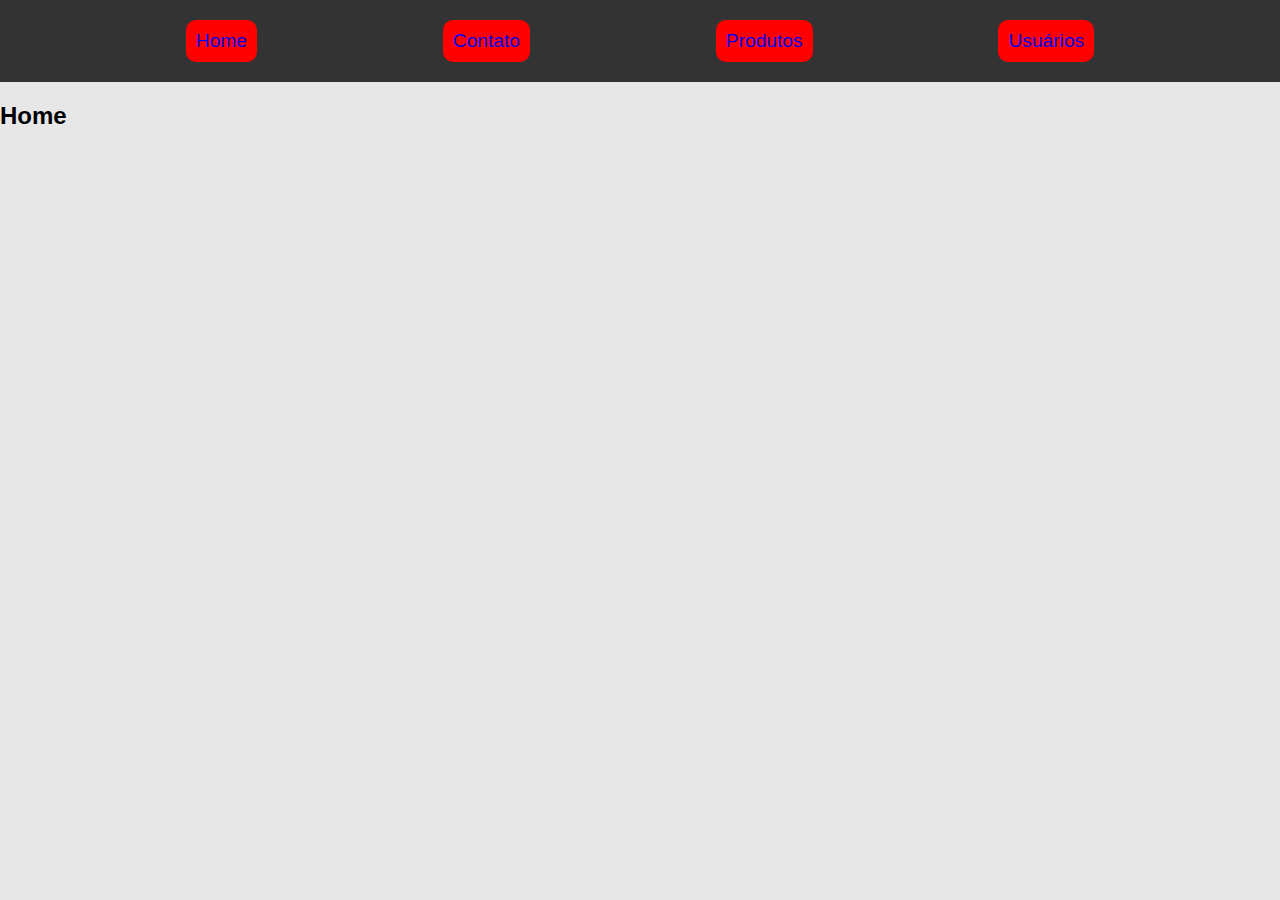
==== home/index.html @ bdb706c5 "first commit" ====
<!DOCTYPE html>
<html lang="pt-br">
  <head>
    <meta charset="UTF-8" />
    <meta name="viewport" content="width=device-width, initial-scale=1.0" />
    <meta http-equiv="X-UA-Compatible" content="IE=edge" />
    <link rel="stylesheet" href="../styles.css" />
    <title>Document</title>
  </head>
  <body>
    <header class="header"></header>
    <h2>Home</h2>
    </div>
    <script src="../includeHeader.js"></script>
    <script src="script.js"></script>
  </body>
</html>
---- styles.css ----
body {
  font-family: 'Open Sans', sans-serif;
  background-color: #e7e7e7;
  margin: 0;
}

.header {
  background-color: #333;
  color: #fff;
  padding: 10px 0;
  display: flex;
  justify-content: space-evenly;
  width: 100%;
}

.header a {
  font-size: larger;
  padding: 10px;
  background-color: red;
  border-radius: 10px;
  cursor: pointer;
  text-decoration: none;
}

a:visited {
  color: inherit;
}
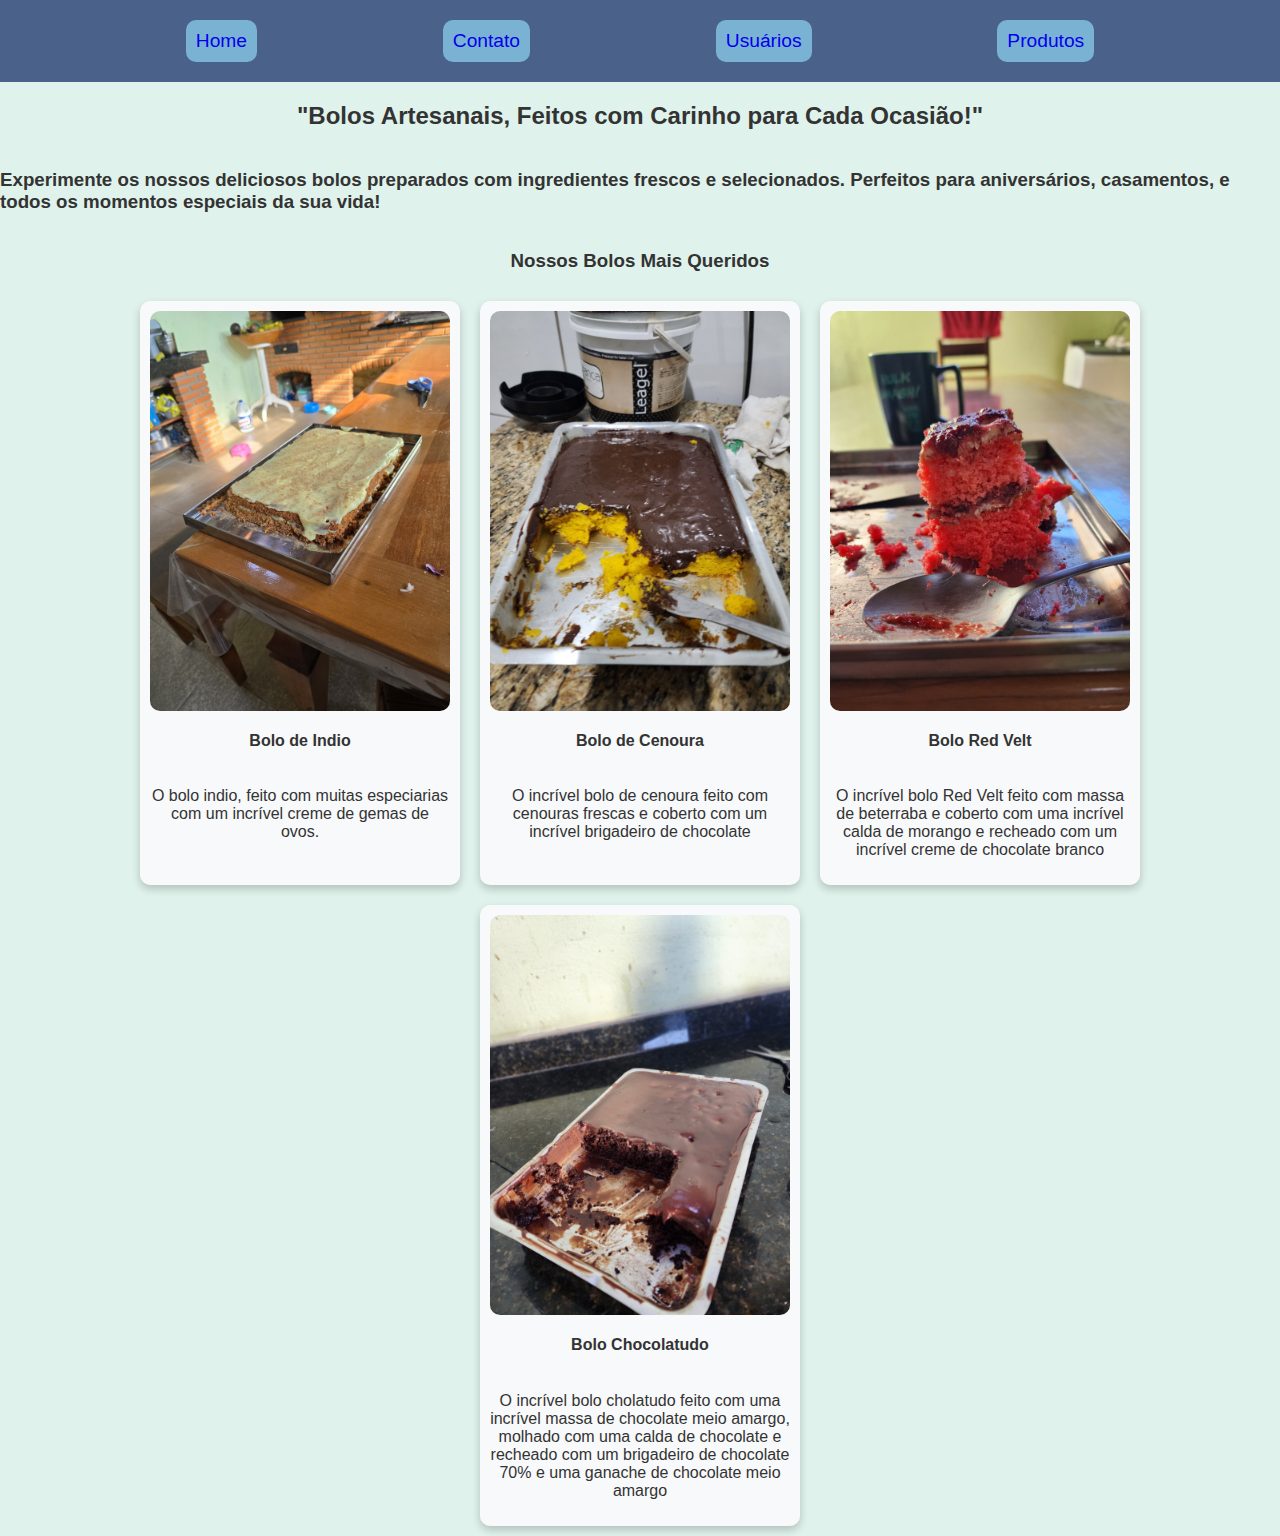
==== commit babdc2be: "feat: :sparkles: criando tela index" ====
--- a/home/index.html
+++ b/home/index.html
@@ -9,7 +9,50 @@
   </head>
   <body>
     <header class="header"></header>
-    <h2>Home</h2>
+    <div class="index">
+      <h2>"Bolos Artesanais, Feitos com Carinho para Cada Ocasião!"</h2>
+      <h3>
+        Experimente os nossos deliciosos bolos preparados com ingredientes
+        frescos e selecionados. Perfeitos para aniversários, casamentos, e todos
+        os momentos especiais da sua vida!
+      </h3>
+      <h3>Nossos Bolos Mais Queridos</h3>
+      <div class="index-cakes">
+        <div class="index-cake-card">
+          <img src="../assets/bolo-indio.jpg" alt="Bolo de Chocolate" />
+          <h4>Bolo de Indio</h4>
+          <p>
+            O bolo indio, feito com muitas especiarias com um incrível creme de
+            gemas de ovos.
+          </p>
+        </div>
+        <div class="index-cake-card">
+          <img src="../assets/bolo-cenoura.jpg" alt="Bolo de Chocolate" />
+          <h4>Bolo de Cenoura</h4>
+          <p>
+            O incrível bolo de cenoura feito com cenouras frescas e coberto com
+            um incrível brigadeiro de chocolate
+          </p>
+        </div>
+        <div class="index-cake-card">
+          <img src="../assets/bolo-red-velt.jpg" alt="Bolo de Chocolate" />
+          <h4>Bolo Red Velt</h4>
+          <p>
+            O incrível bolo Red Velt feito com massa de beterraba e coberto com
+            uma incrível calda de morango e recheado com um incrível creme de
+            chocolate branco
+          </p>
+        </div>
+        <div class="index-cake-card">
+          <img src="../assets/bolo-chocolatudo.jpg" alt="Bolo de Chocolate" />
+          <h4>Bolo Chocolatudo</h4>
+          <p>
+            O incrível bolo cholatudo feito com uma incrível massa de chocolate
+            meio amargo, molhado com uma calda de chocolate e recheado com um
+            brigadeiro de chocolate 70% e uma ganache de chocolate meio amargo
+          </p>
+        </div>
+      </div>
     </div>
     <script src="../includeHeader.js"></script>
     <script src="script.js"></script>
--- a/styles.css
+++ b/styles.css
@@ -1,12 +1,12 @@
 body {
   font-family: 'Open Sans', sans-serif;
-  background-color: #e7e7e7;
+  background-color: #dff2eb;
   margin: 0;
 }
 
 .header {
-  background-color: #333;
-  color: #fff;
+  background-color: #4a628a;
+  color: #2c3e50;
   padding: 10px 0;
   display: flex;
   justify-content: space-evenly;
@@ -16,7 +16,7 @@
 .header a {
   font-size: larger;
   padding: 10px;
-  background-color: red;
+  background-color: #7ab2d3;
   border-radius: 10px;
   cursor: pointer;
   text-decoration: none;
@@ -25,3 +25,46 @@
 a:visited {
   color: inherit;
 }
+
+.header a:hover {
+  background-color: #b9e5e8;
+}
+
+.index {
+  display: flex;
+  flex-direction: column;
+  align-items: center;
+  height: 100vh;
+  color: #333333;
+}
+
+.index-cakes {
+  display: flex;
+  flex-wrap: wrap;
+  justify-content: center;
+}
+
+.index-cake-card {
+  display: flex;
+  flex-direction: column;
+  align-items: center;
+  background-color: #f8f9fa;
+  border-radius: 10px;
+  margin: 10px;
+  padding: 10px;
+  width: 300px;
+  box-shadow: 0 4px 8px 0 rgba(0, 0, 0, 0.2);
+  transition: 0.3s;
+  text-align: center;
+}
+
+.index-cake-card img {
+  width: 100%;
+  border-radius: 10px;
+}
+
+.index-cake-card:hover {
+  transform: scale(1.05);
+  box-shadow: 0 8px 16px 0 rgba(0, 0, 0, 0.3);
+  cursor: pointer;
+}
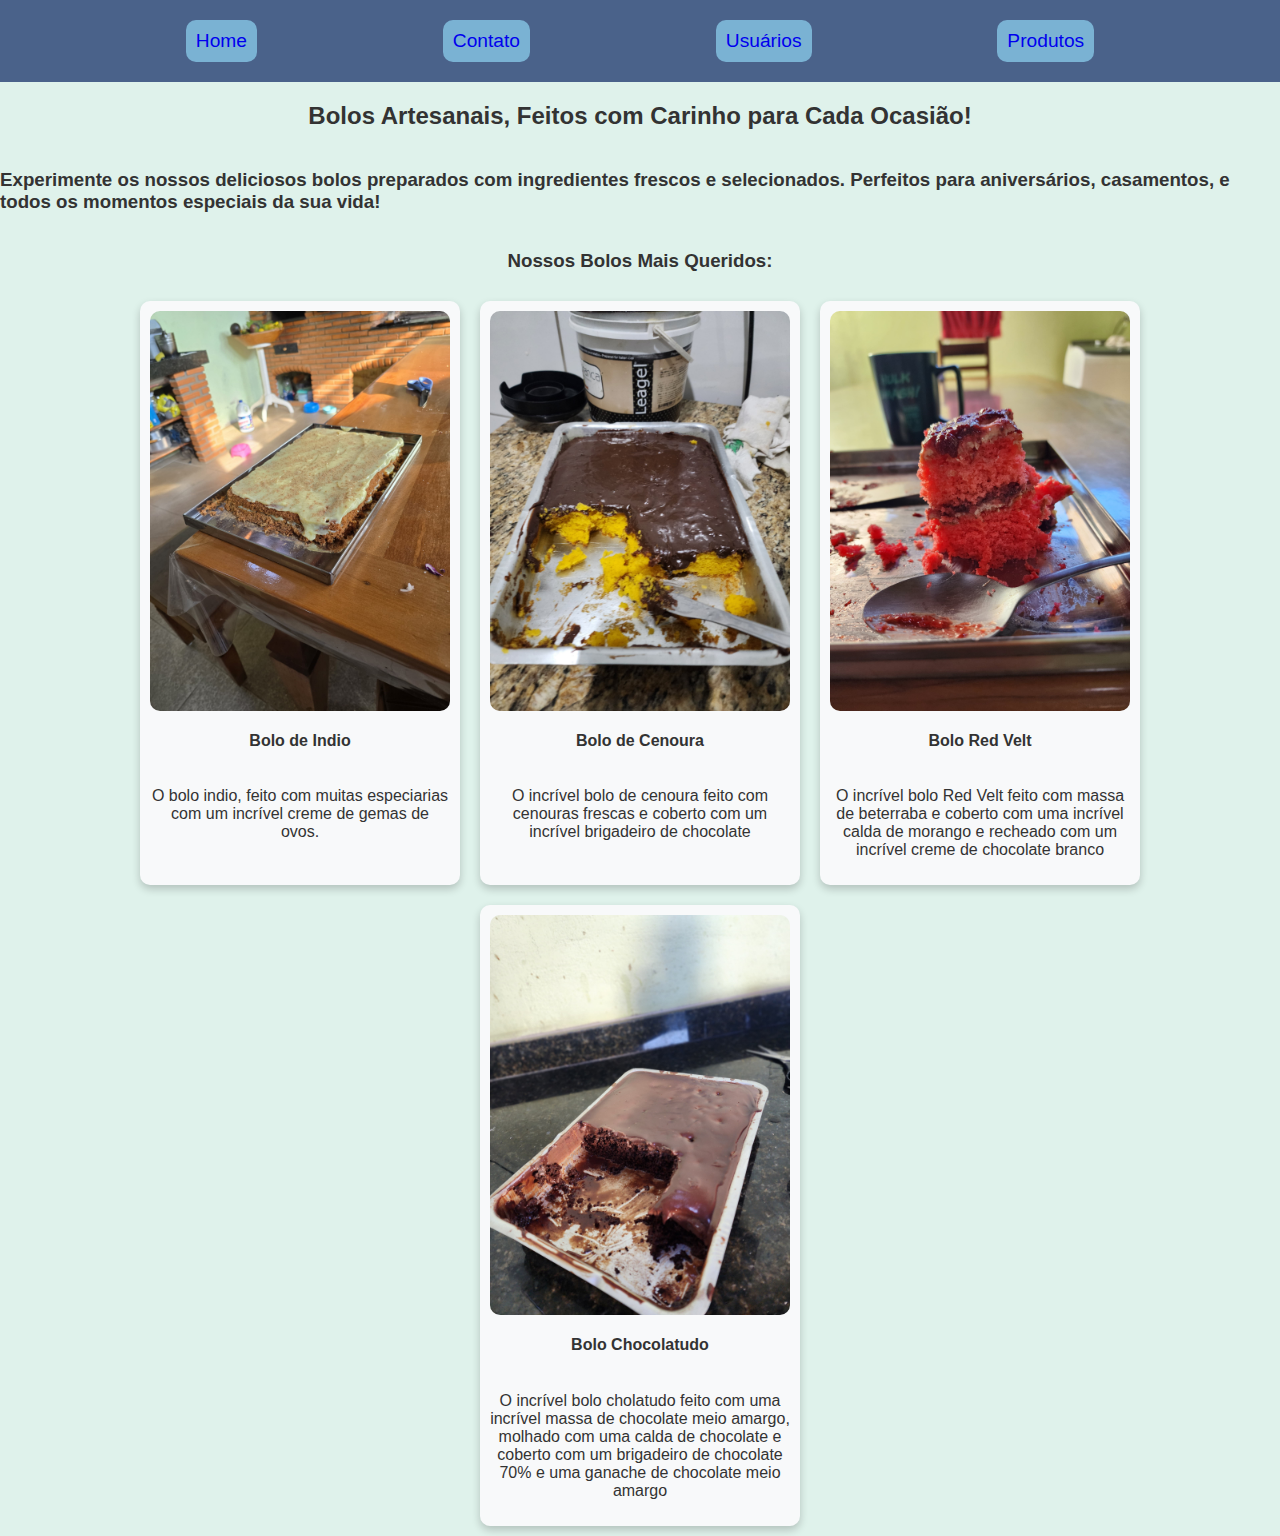
==== commit 6706341d: "feat: :sparkles: criando tela de contato" ====
--- a/home/index.html
+++ b/home/index.html
@@ -9,14 +9,14 @@
   </head>
   <body>
     <header class="header"></header>
-    <div class="index">
-      <h2>"Bolos Artesanais, Feitos com Carinho para Cada Ocasião!"</h2>
+    <div class="index-container">
+      <h2>Bolos Artesanais, Feitos com Carinho para Cada Ocasião!</h2>
       <h3>
         Experimente os nossos deliciosos bolos preparados com ingredientes
         frescos e selecionados. Perfeitos para aniversários, casamentos, e todos
         os momentos especiais da sua vida!
       </h3>
-      <h3>Nossos Bolos Mais Queridos</h3>
+      <h3>Nossos Bolos Mais Queridos:</h3>
       <div class="index-cakes">
         <div class="index-cake-card">
           <img src="../assets/bolo-indio.jpg" alt="Bolo de Chocolate" />
@@ -48,7 +48,7 @@
           <h4>Bolo Chocolatudo</h4>
           <p>
             O incrível bolo cholatudo feito com uma incrível massa de chocolate
-            meio amargo, molhado com uma calda de chocolate e recheado com um
+            meio amargo, molhado com uma calda de chocolate e coberto com um
             brigadeiro de chocolate 70% e uma ganache de chocolate meio amargo
           </p>
         </div>
--- a/styles.css
+++ b/styles.css
@@ -30,11 +30,10 @@
   background-color: #b9e5e8;
 }
 
-.index {
+.index-container {
   display: flex;
   flex-direction: column;
   align-items: center;
-  height: 100vh;
   color: #333333;
 }
 
@@ -68,3 +67,34 @@
   box-shadow: 0 8px 16px 0 rgba(0, 0, 0, 0.3);
   cursor: pointer;
 }
+
+.contact-container {
+  display: flex;
+  flex-direction: column;
+  align-items: center;
+  color: #333333;
+}
+
+.card-contact {
+  display: flex;
+  align-items: center;
+  background-color: #f8f9fa;
+  border-radius: 10px;
+  margin: 10px;
+  padding: 10px;
+  width: 300px;
+  box-shadow: 0 4px 8px 0 rgba(0, 0, 0, 0.2);
+  transition: 0.3s;
+  text-align: center;
+}
+
+.card-contact img {
+  width: 50%;
+  border-radius: 100%;
+}
+
+.card-contat-info {
+  display: flex;
+  flex-direction: column;
+  align-items: center;
+}
